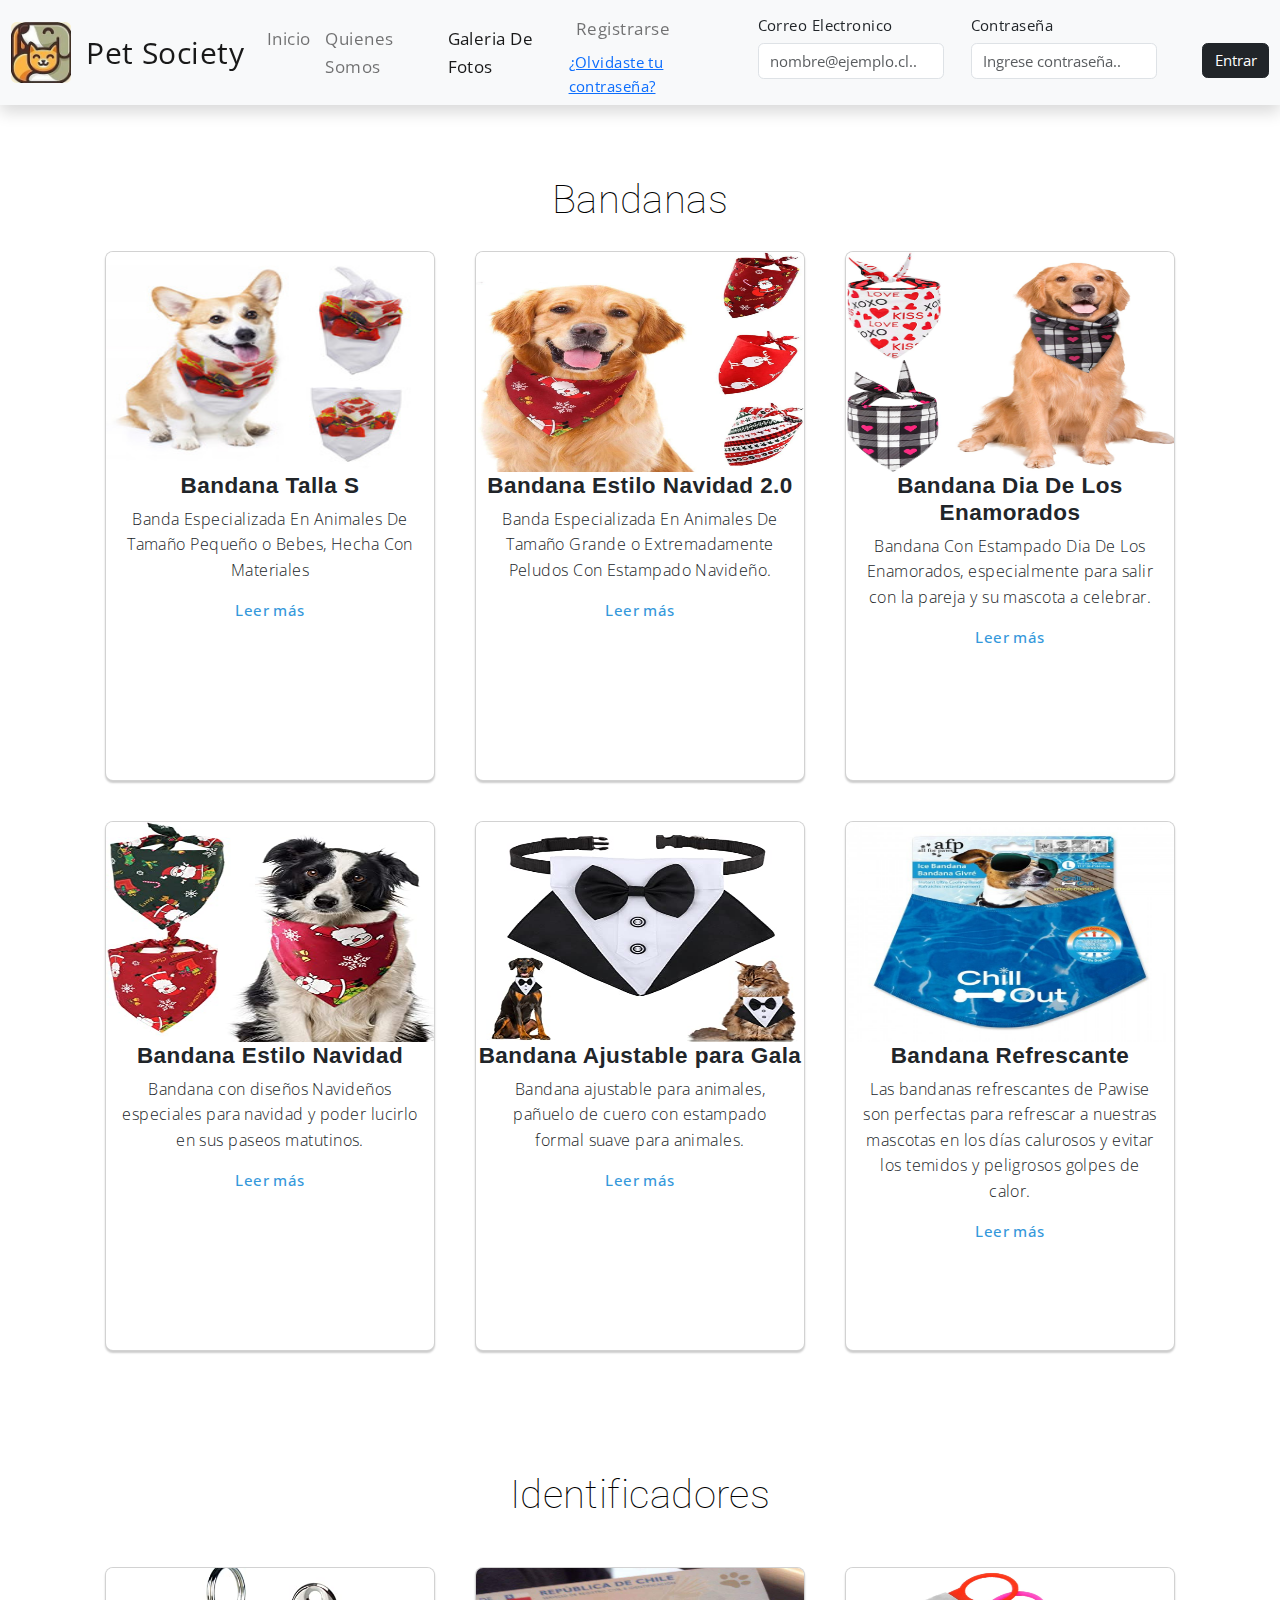
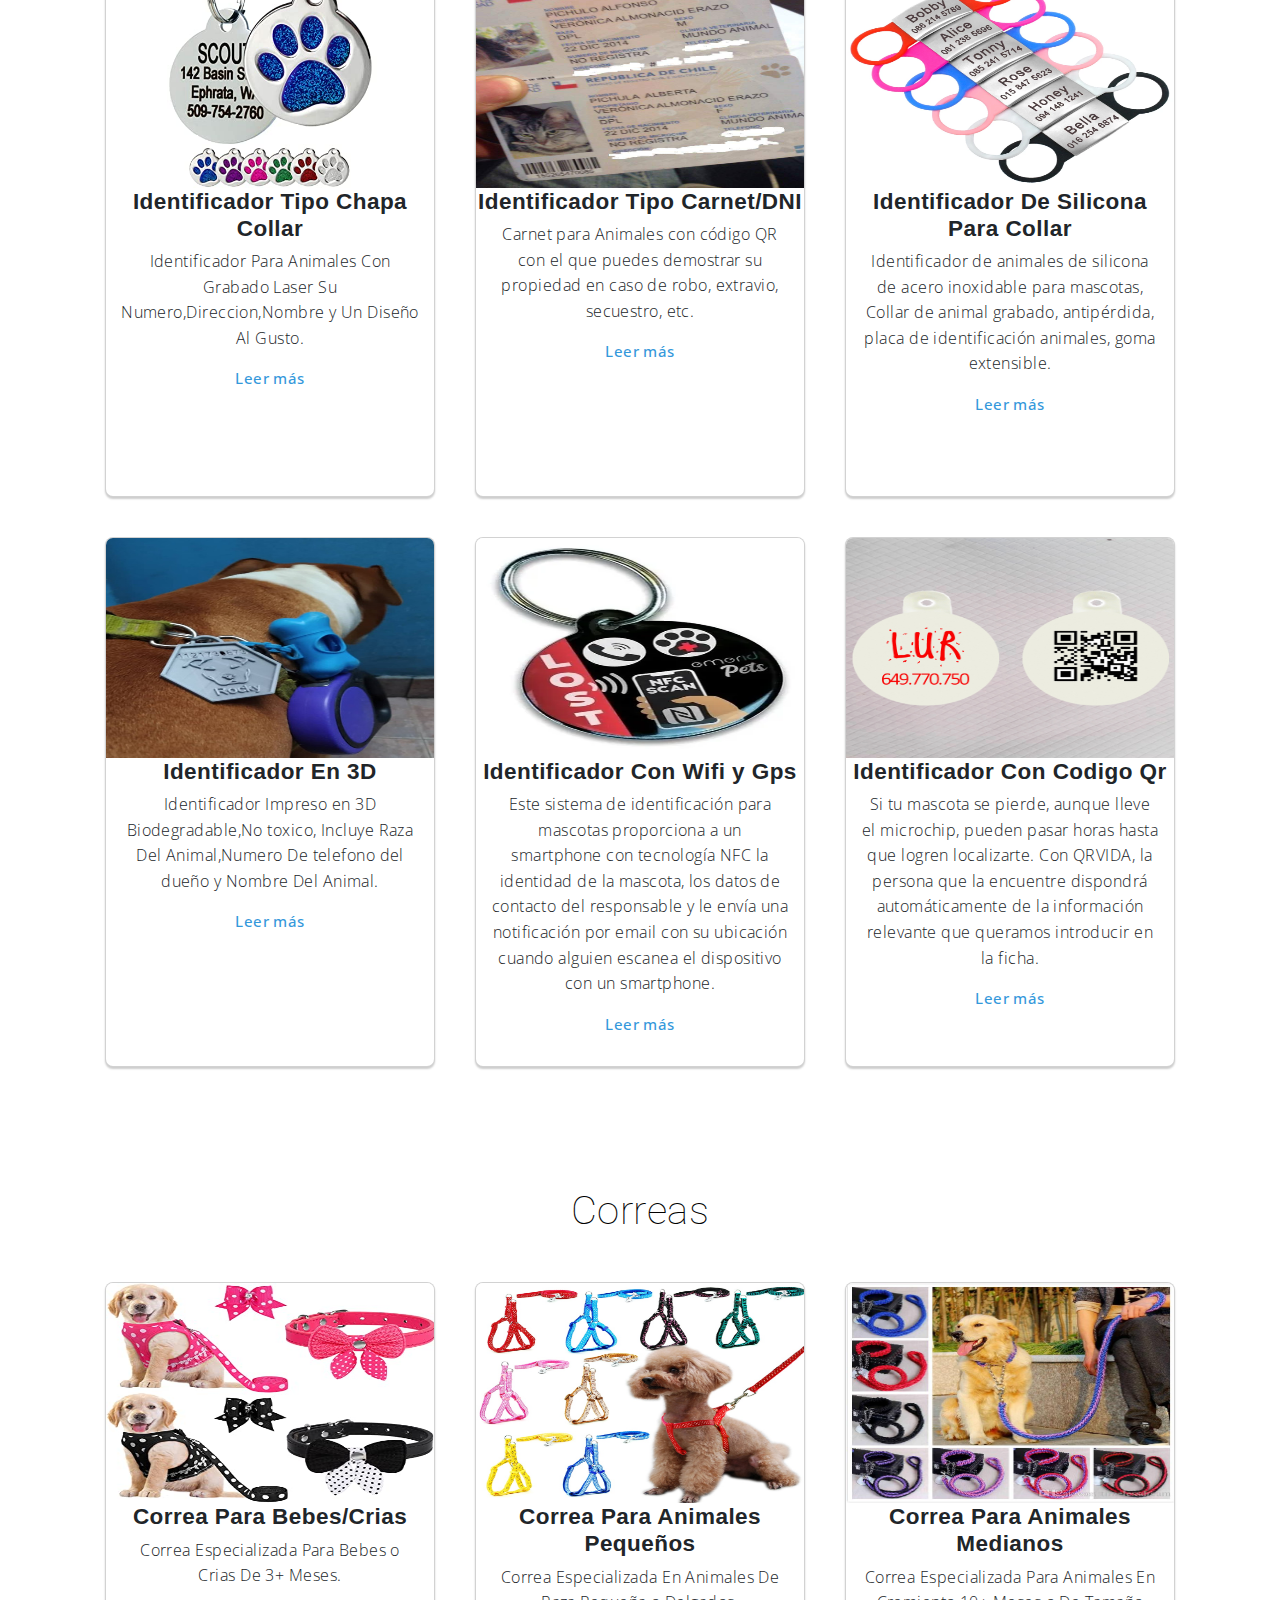
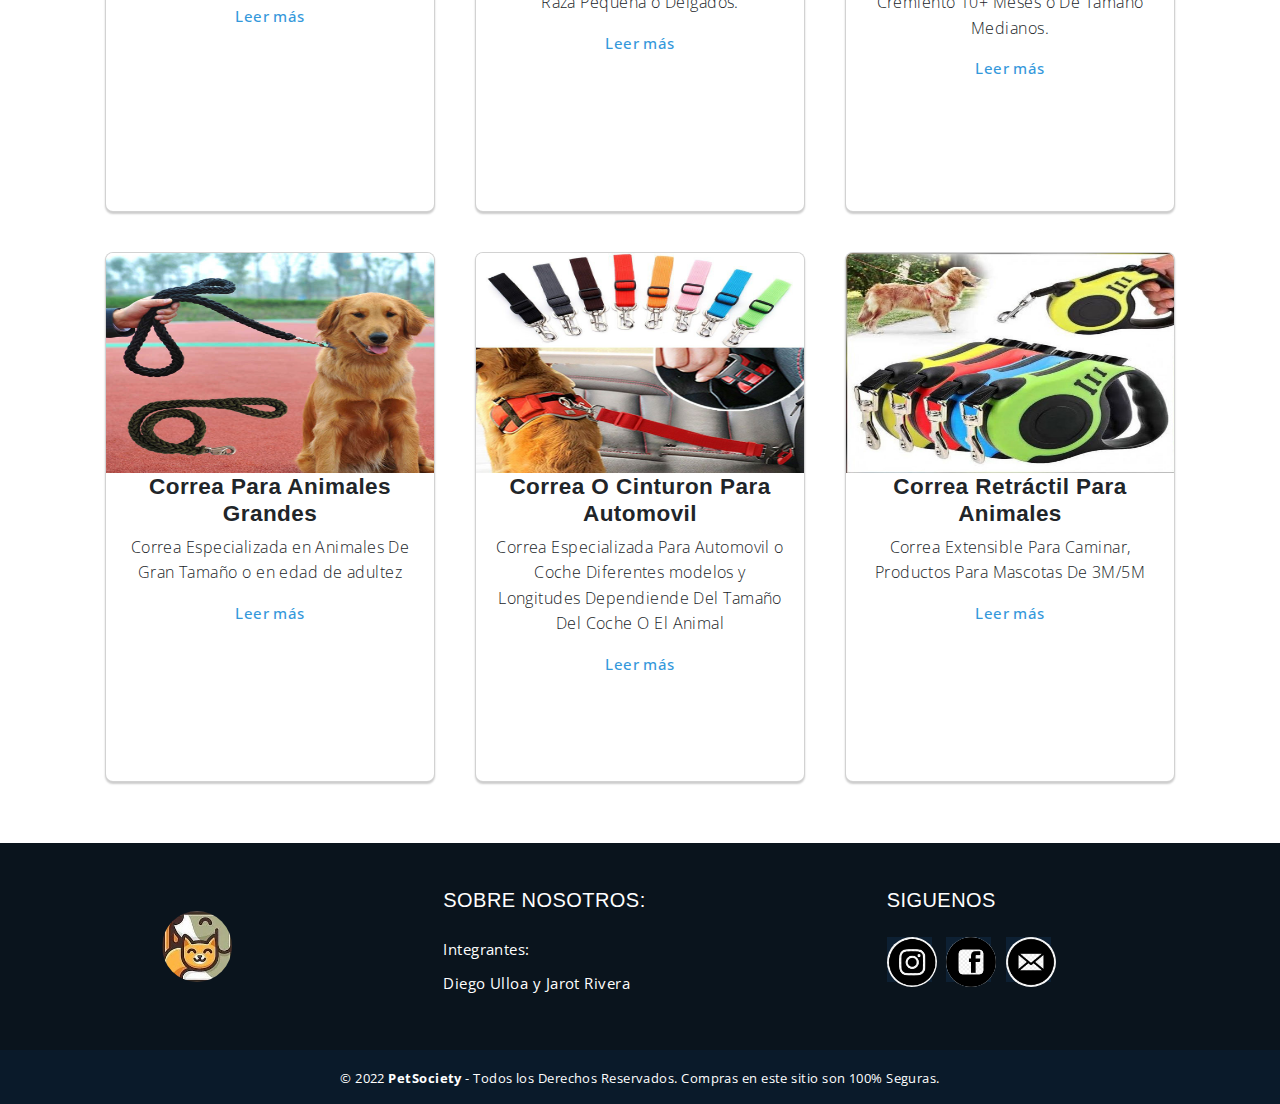
==== index1.html @ e2ead4b1 "La raja" ====
<!DOCTYPE html>
<html lang="en">
<head>
    <meta charset="UTF-8">
    <meta http-equiv="X-UA-Compatible" content="IE=edge">
    <meta name="viewport" content="width=device-width, initial-scale=1.0">
    <title>Galeria De Fotos</title>
    <link rel="stylesheet" type="text/css" href="css/bootstrap.min.css">
    <link rel="stylesheet" href="css/w3.css" type="text/css">
    <link rel="stylesheet" type="text/css" href="css/style.css">
    <link href="https://cdn.jsdelivr.net/npm/bootstrap@5.1.3/dist/css/bootstrap.min.css" rel="stylesheet">
    <link rel="stylesheet" href="css/efectos.css">
    <meta name="viewport" content="width=device-width, user-scalable=no, initial-scale=1.0, maximum-scale=1.0, minimum-scale=1.0">
</head>
<body>
    <nav class="navbar navbar-expand-lg navbar-light bg-light fixed-top shadow mb-5">
        <div class="container-fluid">
          <button class="navbar-toggler" type="button" data-bs-toggle="collapse" data-bs-target="#navbarTogglerDemo01" aria-controls="navbarTogglerDemo01" aria-expanded="false" aria-label="Toggle navigation">
            <span class="navbar-toggler-icon"></span>
          </button>
          <a class="navbar-brand" href="index.html">
            <img src="img/iconopets2.jpg" class="rounded"alt="60" width="60">
          </a>
          <div class="collapse navbar-collapse" id="navbarTogglerDemo01">
            <a class="navbar-brand" href="#" style="font-size: 30px;">Pet Society</a>
            <ul class="navbar-nav me-auto mb-2 mb-lg-0">
              <li class="nav-item">
                <a class="nav-link" aria-current="page" href="index.html" style="font-size: 17px;">Inicio</a>
              </li>
              <li class="nav-item" >
                <a class="nav-link" href="somos4.html" style="font-size: 17px;">Quienes Somos</a>
              </li>
              <li class="nav-item">
                <a class="nav-link active" href="index1.html" style="font-size: 17px;">Galeria De Fotos</a>
              </li>
            </ul>
            <ul class="navbar-nav me-auto mb-2 mb-lg-0">
              <li class="nav-item">
                <a class="nav-link" aria-current="page" href="indexregister.html" style="font-size: 17px;">Registrarse</a>
                <a href="#">¿Olvidaste tu contraseña?</a>
              </li>
              <div class="row" style="margin-left: 18px;">
                <div class="col">
                  <div class="col-lg-12">
                    <label for="exampleFormControlInput1" class="col col-form-label">Correo Electronico</label>
                    <input type="email" class="form-control" id="exampleFormControlInput1" placeholder="nombre@ejemplo.cl..">
                  </div>
                  </div>
                </div>
                <div class="row" style="margin-left: 15px;">
                  <div class="col">
                    <div class="col-lg-12">
                      <label for="inputPassword" class="col col-form-label">Contraseña</label>
                      <div class="col">
                        <input type="text1" class="form-control" id="inputPassword"placeholder="Ingrese contraseña..">
                      </div>
                  </div>
                </div>
              </div>
              <div class="col">
                <div class="row">
                  <div class="col-lg-12">
                    <button type="button" class="btn btn-dark" style="margin:auto; margin-top:35px; margin-left: 45px;">Entrar</button>
                  </div>
                </div>
              </div>
            </ul>
          </div>
        </div>
      </nav>
      <div class="container-fluid bg-light p-1">
        <br>    
        <br>     
        <div class="container">       
          <h1 class="display-5"></h1>      
           <p class="lead" ></p>     
        </div>   
      </div>
    <h1 class="title">Bandanas</h1>
    
    <div class="container">
      <div class="card">
        <img src="img/banda1.jpg">
        <h4>Bandana Talla S</h4>
        <p>Banda Especializada En Animales De Tamaño Pequeño o Bebes, Hecha Con Materiales </p>
        <a href="#">Leer más</a>
      </div>
      
      <div class="card">
          <img src="img/banda2.jpg">
          <h4>Bandana Estilo Navidad 2.0</h4>
          <p>Banda Especializada En Animales De Tamaño Grande o Extremadamente Peludos Con Estampado Navideño.</p>
          <a href="#">Leer más</a>
      </div>
      
      <div class="card">
          <img src="img/banda3.jpg">
          <h4>Bandana Dia De Los Enamorados</h4>
          <p>Bandana Con Estampado Dia De Los Enamorados, especialmente para salir con la pareja y su mascota a celebrar.</p>
          <a href="#">Leer más</a>
      </div>

      <div class="card">
          <img src="img/banda4.jpg">
          <h4>Bandana Estilo Navidad</h4>
          <p>Bandana con diseños Navideños especiales para navidad y poder lucirlo en sus paseos matutinos. </p>
          <a href="#">Leer más</a>
      </div>

      <div class="card">
          <img src="img/banda5.jpg">
          <h4>Bandana Ajustable para Gala</h4>
          <p>Bandana ajustable para animales, pañuelo de cuero con estampado formal suave para animales.</p>
          <a href="#">Leer más</a>
      </div>

      <div class="card">
          <img src="img/banda6.jpg">
          <h4>Bandana Refrescante</h4>
          <p>Las bandanas refrescantes de Pawise son perfectas para refrescar a nuestras mascotas en los días calurosos y evitar los temidos y peligrosos golpes de calor.</p>
          <a href="#">Leer más</a>
      </div>

      <h1 class="title">Identificadores</h1>
      <div class="container"></div>

      <div class="card">
          <img src="img/identi1.jpg">
          <h4>Identificador Tipo Chapa Collar</h4>
          <p>Identificador Para Animales Con Grabado Laser Su Numero,Direccion,Nombre y Un Diseño Al Gusto. </p>
          <a href="#">Leer más</a>
      </div>

      <div class="card">
          <img src="img/identi2.jpeg">
          <h4>Identificador Tipo Carnet/DNI</h4>
          <p>Carnet para Animales con código QR con el que puedes demostrar su propiedad en caso de robo, extravio, secuestro, etc.</p>
          <a href="#">Leer más</a>
      </div>

      <div class="card">
          <img src="img/identi3.webp">
          <h4>Identificador De Silicona Para Collar</h4>
          <p>Identificador de animales de silicona de acero inoxidable para mascotas, Collar de animal grabado, antipérdida, placa de identificación animales, goma extensible.</p>
          <a href="#">Leer más</a>
      </div>

      <div class="card">
          <img src="img/identi4.jpg">
          <h4>Identificador En 3D</h4>
          <p>Identificador Impreso en 3D Biodegradable,No toxico, Incluye Raza Del Animal,Numero De telefono del dueño y Nombre Del Animal.</p>
          <a href="#">Leer más</a>
        </div>

      <div class="card">
        <img src="img/identi5.webp">
        <h4>Identificador Con Wifi y Gps</h4>
        <p>Este sistema de identificación para mascotas proporciona a un smartphone con tecnología NFC la identidad de la mascota, los datos de contacto del responsable y le envía una notificación por email con su ubicación cuando alguien escanea el dispositivo con un smartphone.</p>
        <a href="#">Leer más</a>
      </div>

      <div class="card">
        <img src="img/identi6.jpg">
        <h4>Identificador Con Codigo Qr </h4>
        <p>Si tu mascota se pierde, aunque lleve el microchip, pueden pasar horas hasta que logren localizarte. Con QRVIDA, la persona que la encuentre dispondrá automáticamente de la información relevante que queramos introducir en la ficha.</p>
        <a href="#">Leer más</a>
      </div>

      <h3 class="title">Correas</h3>

      <div class="container"></div>

      <div class="card">
          <img src="img/correa1.jpg">
          <h4>Correa Para Bebes/Crias</h4>
          <p>Correa Especializada Para Bebes o Crias De 3+ Meses.</p>
          <a href="#">Leer más</a>
      </div>

      <div class="card">
          <img src="img/correa2.jpg">
          <h4>Correa Para Animales Pequeños</h4>
          <p>Correa Especializada En Animales De Raza Pequeña o Delgados.</p>
          <a href="#">Leer más</a>
      </div>

      <div class="card">
          <img src="img/correa3.jpg">
          <h4>Correa Para Animales Medianos</h4>
          <p>Correa Especializada Para Animales En Cremiento 10+ Meses o De Tamaño Medianos. </p>
          <a href="#">Leer más</a>
      </div>
      
      <div class="card">
          <img src="img/correa4.jpg">
          <h4>Correa Para Animales Grandes</h4>
          <p>Correa Especializada en Animales De Gran Tamaño o en edad de adultez</p>
          <a href="#">Leer más</a>
      </div>

      <div class="card">
        <img src="img/correa5.webp">
        <h4>Correa O Cinturon Para Automovil</h4>
        <p>Correa Especializada Para Automovil o Coche Diferentes modelos y Longitudes Dependiende Del Tamaño Del Coche O El Animal </p>
        <a href="#">Leer más</a>
      </div>
      <div class="card">
        <img src="img/correa6.jpeg">
        <h4>Correa Retráctil Para Animales</h4>
        <p>Correa Extensible Para Caminar, Productos Para Mascotas De 3M/5M</p>
        <a href="#">Leer más</a>
      </div>
    </div>
    <br><br><br><br><br><br><br><br><br><br><br><br><br><br><br><br><br><br><br><br><br><br><br><br><br><br><br><br><br><br><br><br><br><br><br><br><br><br><br><br><br><br><br><br><br><br><br><br><br><br><br><br><br><br><br><br><br><br><br><br><br><br><br><br><br><br><br><br><br><br><br><br><br><br><br><br><br><br><br><br><br><br><br><br><br><br><br><br><br><br><br><br><br><br><br><br><br><br><br><br><br><br><br><br><br><br><br><br><br><br><br><br><br><br><br><br><br><br><br><br><br><br><br><br><br><br><br><br><br><br><br><br><br><br><br><br><br><br><br><br><br><br><br><br><br><br><br><br><br><br><br><br><br><br><br><br><br><br>
  <footer class="pie-pagina">
    <div class="grupo-1">
      <div class="box">
        <figure>
          <a href="#">
            <img src="img/iconopets2.jpg" width="50" alt="50"class="rounded-circle">
          </a>
        </figure>
      </div>
      <div class="box">
        <h2>
          SOBRE NOSOTROS:
        </h2>
        <p>Integrantes:</p>
        <p>Diego Ulloa y Jarot Rivera</p>
      </div>
      <div class="box">
        <h2>SIGUENOS</h2>
        <div class="red-social">
          <a href="#">
            <img src="img/png-instragram.png"width="50" alt="50"class="rounded-circle">
          </a>
          <a href="#">
            <img src="img/png-face.png"width="50" alt="50"class="rounded-circle">
          </a>
          <a href="#">
            <img src="img/png-email.png"width="50" alt="50" class="rounded-circle">
          </a>
        </div>
      </div>
    </div>
    <div class="grupo-2">
      <small>
        &copy; 2022 <b>PetSociety</b> - Todos los Derechos Reservados. Compras en este sitio son 100% Seguras.</small>
      </small>
    </div>
  </footer>





  <script src="https://cdn.jsdelivr.net/npm/bootstrap@5.1.3/dist/js/bootstrap.bundle.min.js"></script>
</body>
</html>
---- css/style.css ----
*{
    margin:0;
    padding:0;
    box-sizing: border-box;
}
.row-content{
    margin: auto;
    margin-top: 15px;
    margin-bottom: 15px;
    padding-top: 45px;
    padding-bottom: 45px;
}
.caja{
    background-color: #0E89F5;
    margin: auto;
}
#caja1{
    height: 75px;
}
.pie-pagina{
    width: 100%;
}
.pie-pagina .grupo-1{
    width: 100%;
    background-color: #0a141d;
    max-width: auto;
    margin:auto;
    display: grid;
    grid-template-columns: repeat(3,1fr);
    grid-gap:50px;
    padding: 45px 0px;
}
.pie-pagina .grupo-1 .box figure{
    width: 100%;
    height: 100%;
    display: flex;
    justify-content: center;
    align-items: center;
}
.pie-pagina .grupo-1 .box figure img{
    width: 70px;
}
.pie-pagina .grupo-1 .box h2{
    color:#fff;
    margin-bottom: 25px;
    font-size: 20px;
}
.pie-pagina .grupo-1 .box p{
    color:#fff;
    margin-bottom: 10px;
}
.pie-pagina .grupo-1 .red-social a{
    display: inline-block;
    text-decoration: none;
    width: 45px;
    height: 45px;
    line-height: 45px;
    margin-right: 10px;
    background-color: #0d2033;
    text-align: center;
}
.pie-pagina .grupo-2{
    background-color: #0a1a2a;
    padding: 15px 10px;
    text-align: center;
    color: #FFF;
}
@media screen and (max-width:800px){
    .pie-pagina .grupo-1{
        width: 100%;
        grid-template-columns: repeat(1,1fr);
        grid-gap:30px;
        padding: 35px 10px;
    }
}
.texto{
    font-family:Cambria, Cochin, Georgia, Times, 'Times New Roman', serif;
    font-size: 20px;
    margin-left: 25px;
    margin-right: 25px;
}
---- css/efectos.css ----
@import url('https://fonts.googleapis.com/css?family=Open+Sans|Roboto');


html, body{
    margin: 0;
    padding: 0;
}

body{
    width: 100%;
    height: 100%;
    font-family: sans-serif;
    letter-spacing: 0.03em;
    line-height: 1.6;
    font-family: 'Open Sans', sans-serif;
}

.title{
    text-align: center;
    font-size: 40px;
    color: #000000;
    margin-top: 100px;
    font-weight: 100;
    font-family: 'Roboto', sans-serif;
}


.container{
    width: 100%;
    max-width: 1200px;
    height: 20px;
    display: flex;
    flex-wrap: wrap;
    justify-content: center;
    margin: auto;
}

.container .card{
    width: 330px;
    height: 530px;
    border-radius: 8px;
    box-shadow: 0 2px 2px rgba(0, 0, 0, 0.2);
    overflow: hidden;
    margin: 20px;
    text-align: center;
    transition: all 0.25s;
}

.container .card:hover{
    transform: translateY(-15px);
    box-shadow: 0 12px 16px rgba(0, 0, 0, 0.2);
}

.container .card img{
    width: 330px;
    height: 220px;
}


.container .card h4{
    font-weight: 600;
}

.container .card p{
    padding: 0 1rem;
    font-size: 16px;
    font-weight: 300;
}

.container .card a {
    font-weight: 500;
    text-decoration: none;
    color: #3498db;
}
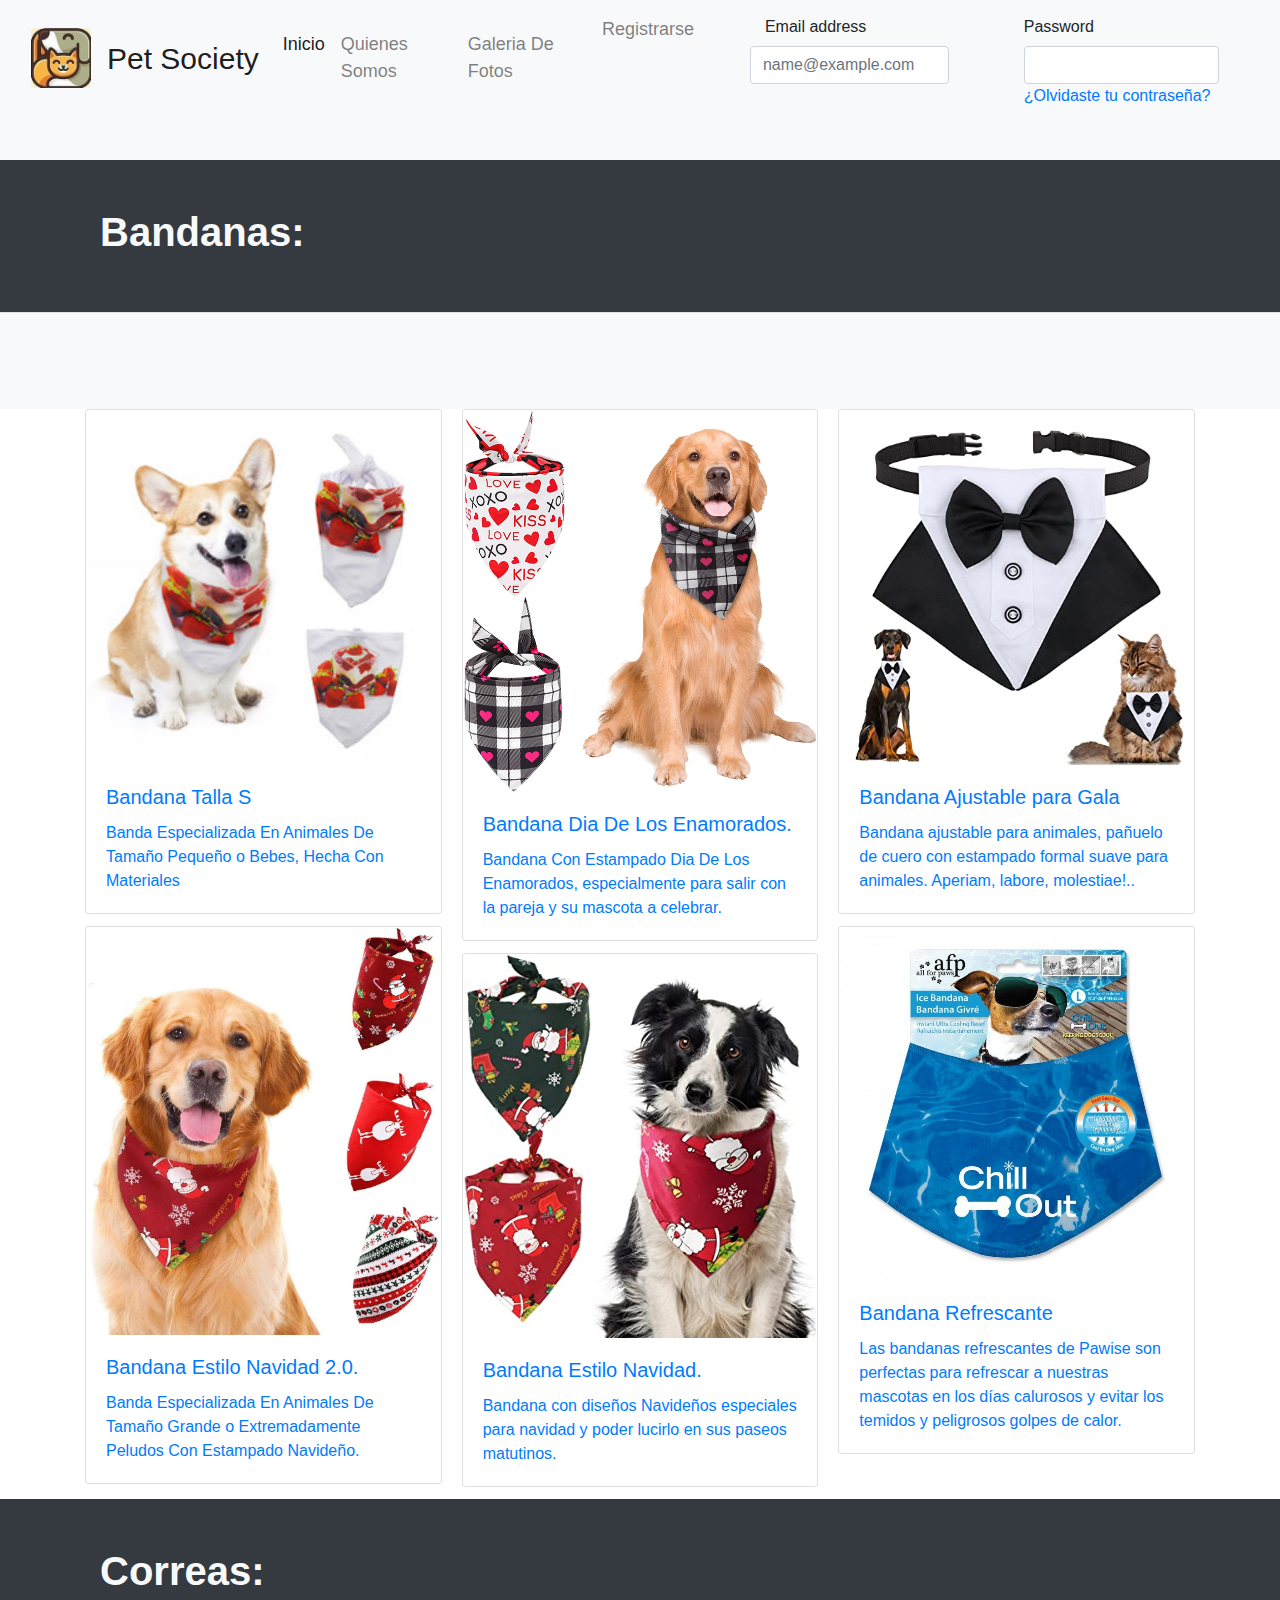
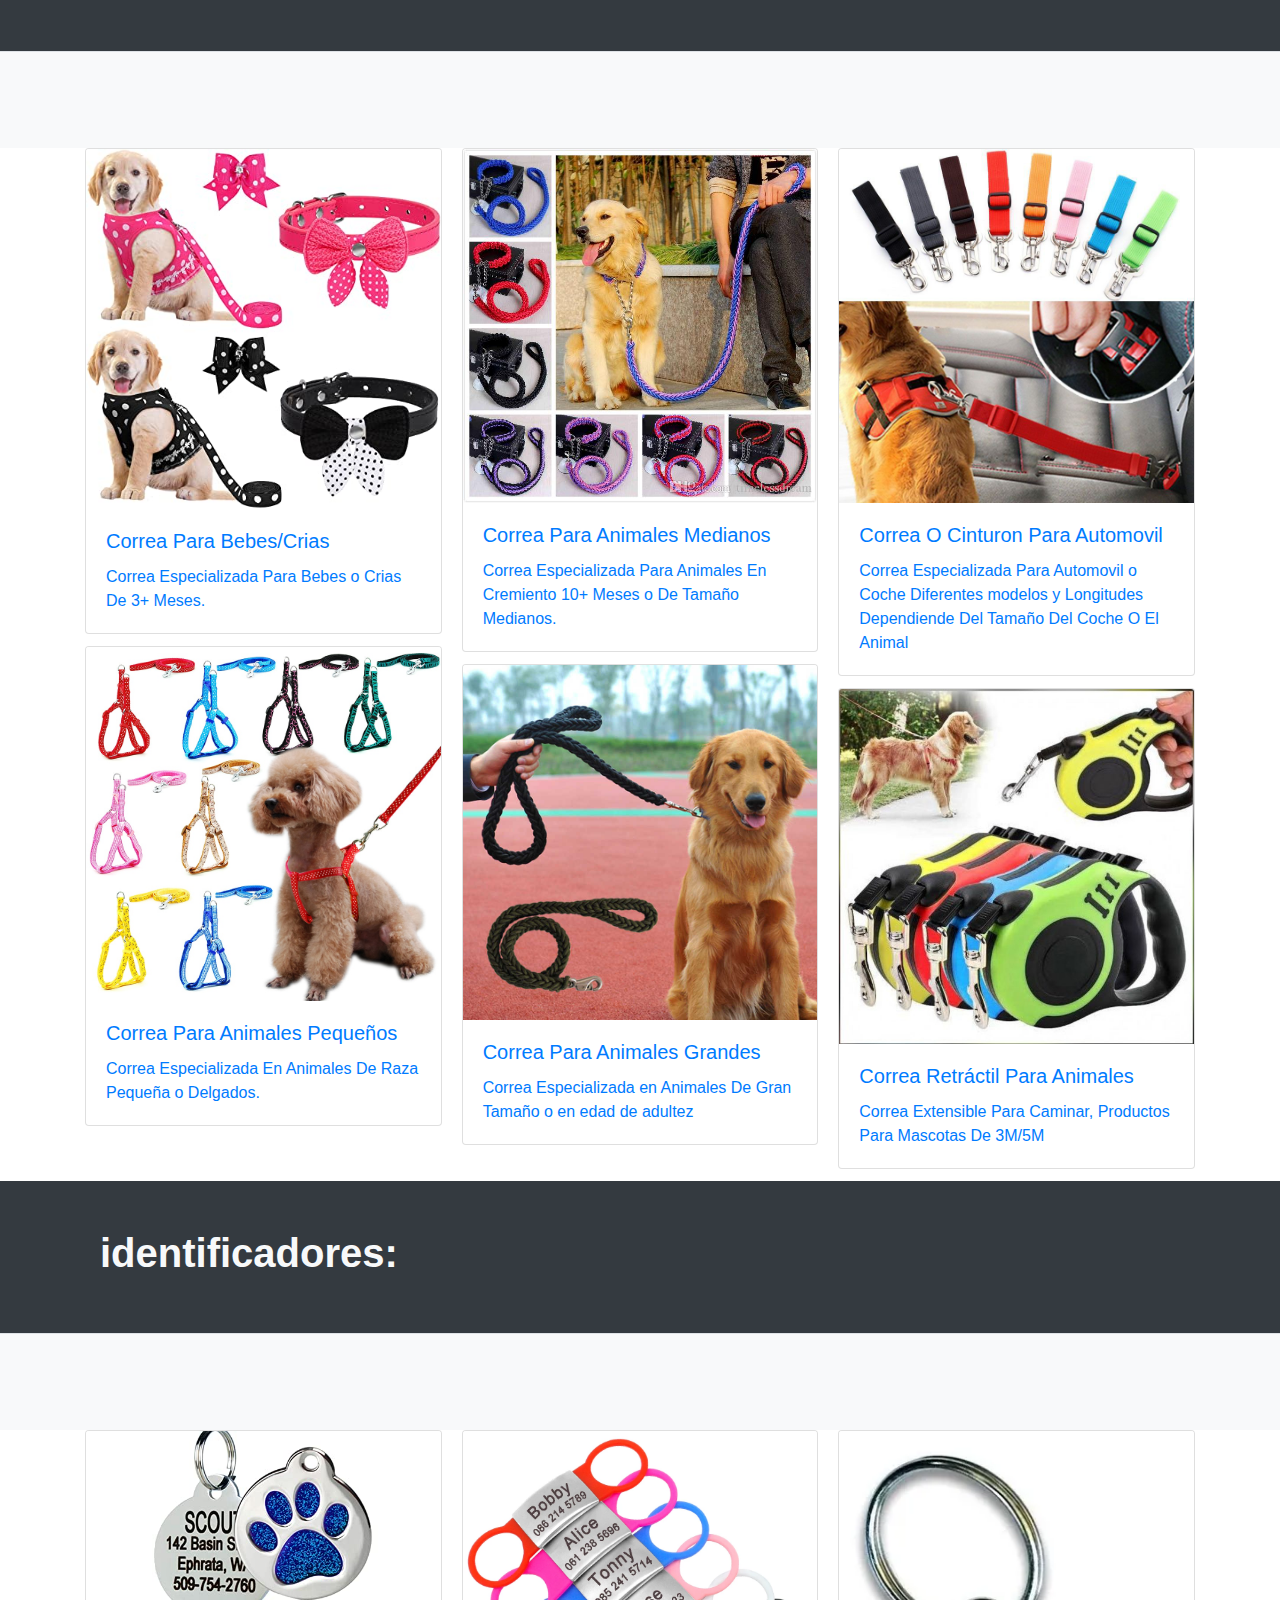
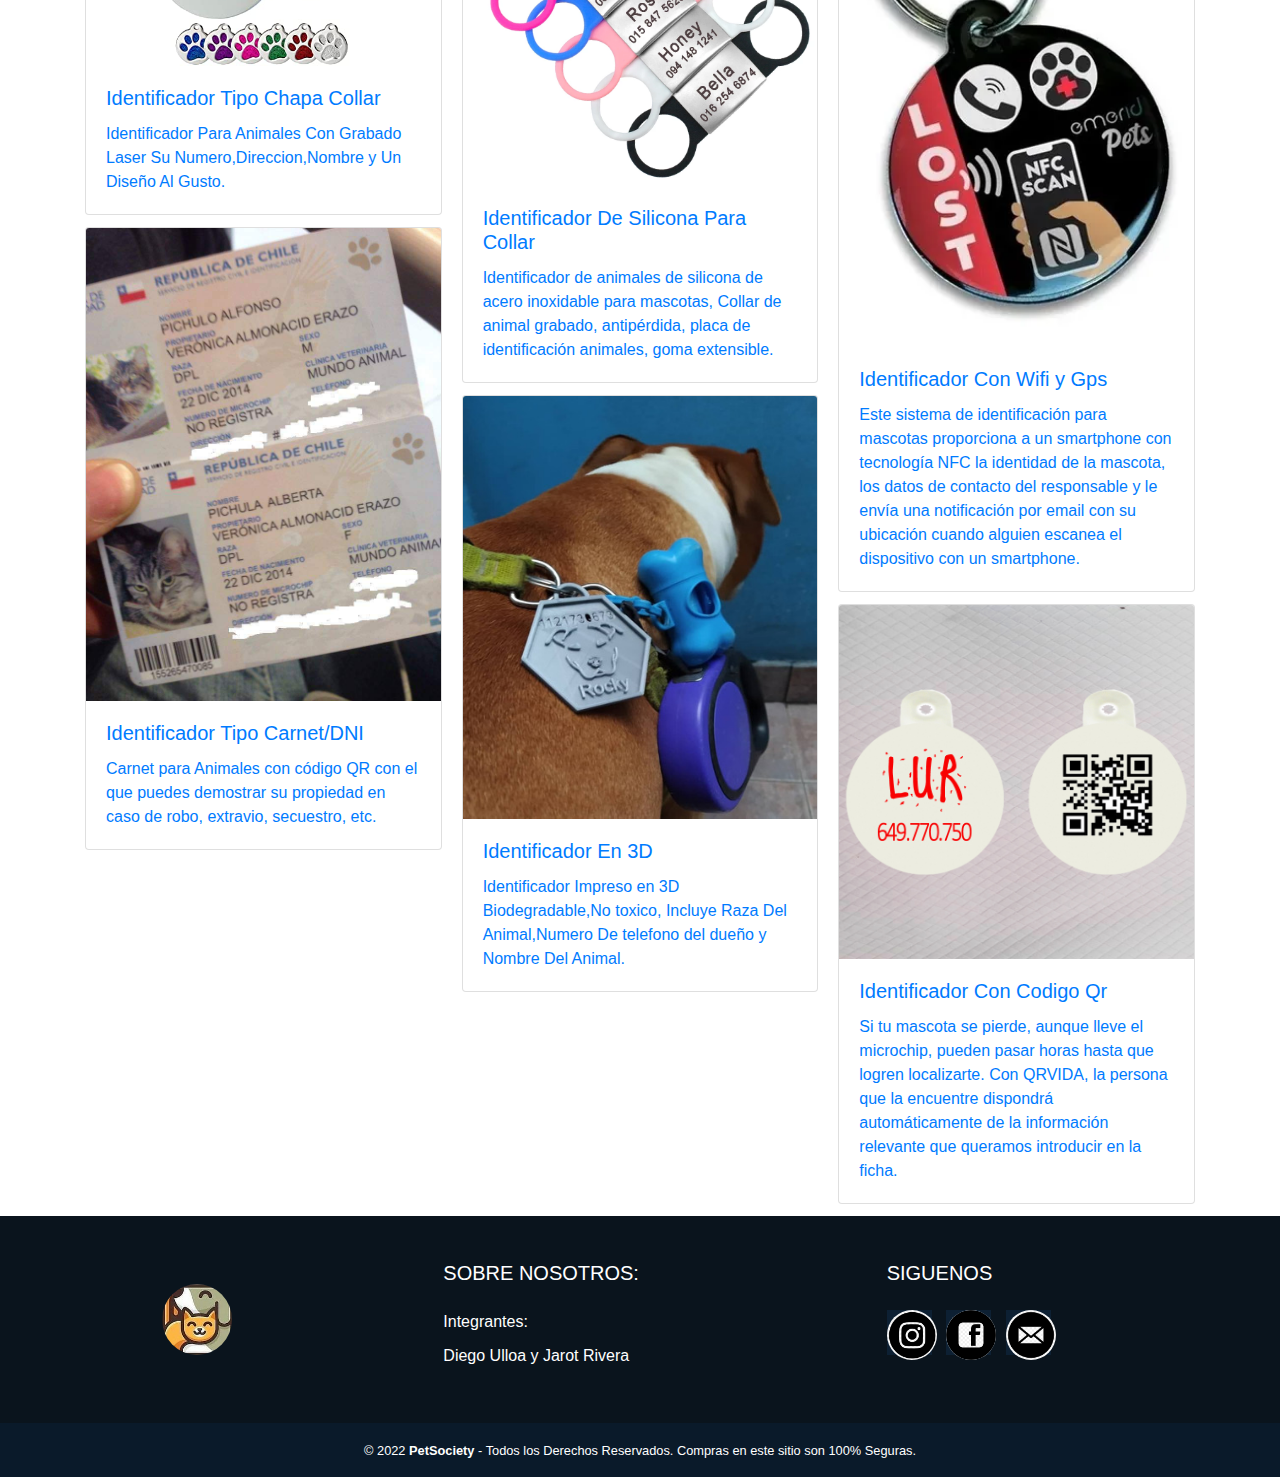
==== commit b0715865: "Update index1.html" ====
--- a/index1.html
+++ b/index1.html
@@ -1,260 +1,363 @@
 <!DOCTYPE html>
-<html lang="en">
+<html lang="en" >
 <head>
-    <meta charset="UTF-8">
-    <meta http-equiv="X-UA-Compatible" content="IE=edge">
-    <meta name="viewport" content="width=device-width, initial-scale=1.0">
-    <title>Galeria De Fotos</title>
-    <link rel="stylesheet" type="text/css" href="css/bootstrap.min.css">
-    <link rel="stylesheet" href="css/w3.css" type="text/css">
-    <link rel="stylesheet" type="text/css" href="css/style.css">
-    <link href="https://cdn.jsdelivr.net/npm/bootstrap@5.1.3/dist/css/bootstrap.min.css" rel="stylesheet">
-    <link rel="stylesheet" href="css/efectos.css">
-    <meta name="viewport" content="width=device-width, user-scalable=no, initial-scale=1.0, maximum-scale=1.0, minimum-scale=1.0">
+  <meta charset="UTF-8">
+  <meta http-equiv="X-UA-Compatible" content="IE=edge">
+  <meta name="viewport" content="width=device-width, initial-scale=1.0">
+  <title>Catalogo De Fotos/Productos</title>
+  <link href="https://maxcdn.bootstrapcdn.com/bootstrap/4.0.0/css/bootstrap.min.css" rel="stylesheet" />
+  <link rel="stylesheet" type="text/css" href="css/style.css">
+<link rel="stylesheet" href="https://use.fontawesome.com/releases/v5.2.0/css/all.css" integrity="sha384-hWVjflwFxL6sNzntih27bfxkr27PmbbK/iSvJ+a4+0owXq79v+lsFkW54bOGbiDQ" crossorigin="anonymous">
+<meta name="viewport" content="width=device-width, initial-scale=1"><link rel="stylesheet" href="./editorcartita.css">
+<meta name="viewport" content="width=device-width, user-scalable=no, initial-scale=1.0, maximum-scale=1.0, minimum-scale=1.0">
+
 </head>
 <body>
-    <nav class="navbar navbar-expand-lg navbar-light bg-light fixed-top shadow mb-5">
-        <div class="container-fluid">
-          <button class="navbar-toggler" type="button" data-bs-toggle="collapse" data-bs-target="#navbarTogglerDemo01" aria-controls="navbarTogglerDemo01" aria-expanded="false" aria-label="Toggle navigation">
-            <span class="navbar-toggler-icon"></span>
-          </button>
-          <a class="navbar-brand" href="index.html">
-            <img src="img/iconopets2.jpg" class="rounded"alt="60" width="60">
-          </a>
-          <div class="collapse navbar-collapse" id="navbarTogglerDemo01">
-            <a class="navbar-brand" href="#" style="font-size: 30px;">Pet Society</a>
-            <ul class="navbar-nav me-auto mb-2 mb-lg-0">
-              <li class="nav-item">
-                <a class="nav-link" aria-current="page" href="index.html" style="font-size: 17px;">Inicio</a>
-              </li>
-              <li class="nav-item" >
-                <a class="nav-link" href="somos4.html" style="font-size: 17px;">Quienes Somos</a>
-              </li>
-              <li class="nav-item">
-                <a class="nav-link active" href="index1.html" style="font-size: 17px;">Galeria De Fotos</a>
-              </li>
-            </ul>
-            <ul class="navbar-nav me-auto mb-2 mb-lg-0">
-              <li class="nav-item">
-                <a class="nav-link" aria-current="page" href="indexregister.html" style="font-size: 17px;">Registrarse</a>
-                <a href="#">¿Olvidaste tu contraseña?</a>
-              </li>
-              <div class="row" style="margin-left: 18px;">
-                <div class="col">
-                  <div class="col-lg-12">
-                    <label for="exampleFormControlInput1" class="col col-form-label">Correo Electronico</label>
-                    <input type="email" class="form-control" id="exampleFormControlInput1" placeholder="nombre@ejemplo.cl..">
+  <nav class="navbar navbar-expand-lg navbar-light bg-light fixed-top shadow mb-5">
+    <div class="container-fluid">
+      <button class="navbar-toggler" type="button" data-bs-toggle="collapse" data-bs-target="#navbarTogglerDemo01" aria-controls="navbarTogglerDemo01" aria-expanded="false" aria-label="Toggle navigation">
+        <span class="navbar-toggler-icon"></span>
+      </button>
+      <a class="navbar-brand" href="index.html">
+        <img src="img/iconopets2.jpg" class="rounded"alt="60" width="60">
+      </a>
+      <div class="collapse navbar-collapse" id="navbarTogglerDemo01">
+        <a class="navbar-brand" href="#" style="font-size: 30px;">Pet Society</a>
+        <ul class="navbar-nav me-auto mb-2 mb-lg-0">
+          <li class="nav-item">
+            <a class="nav-link active" aria-current="page" href="index.html" style="font-size: 18px;">Inicio</a>
+          </li>
+          <li class="nav-item" >
+            <a class="nav-link" href="somos4.html" style="font-size: 18px;">Quienes Somos</a>
+          </li>
+          <li class="nav-item">
+            <a class="nav-link" href="index1.html" style="font-size: 18px;">Galeria De Fotos</a>
+          </li>
+        </ul>
+        <ul class="navbar-nav me-auto mb-2 mb-lg-0">
+          <li class="nav-item">
+            <a class="nav-link" aria-current="page" href="#" style="font-size: 18px;">Registrarse</a>
+          </li>
+          <div class="row" style="margin-left: 18px;">
+            <div class="col">
+              <div class="col-lg-12">
+                <label for="exampleFormControlInput1" class="col col-form-label">Email address</label>
+                <input type="email" class="form-control" id="exampleFormControlInput1" placeholder="name@example.com">
+              </div>
+              </div>
+            </div>
+            <div class="row" style="margin-left: 15px;">
+              <div class="col">
+                <div class="col-lg-12">
+                  <label for="inputPassword" class="col col-form-label">Password</label>
+                  <div class="col">
+                    <input type="password" class="form-control" id="inputPassword">
+                    <a href="#">¿Olvidaste tu contraseña?</a>
                   </div>
-                  </div>
-                </div>
-                <div class="row" style="margin-left: 15px;">
-                  <div class="col">
-                    <div class="col-lg-12">
-                      <label for="inputPassword" class="col col-form-label">Contraseña</label>
-                      <div class="col">
-                        <input type="text1" class="form-control" id="inputPassword"placeholder="Ingrese contraseña..">
-                      </div>
-                  </div>
-                </div>
-              </div>
-              <div class="col">
-                <div class="row">
-                  <div class="col-lg-12">
-                    <button type="button" class="btn btn-dark" style="margin:auto; margin-top:35px; margin-left: 45px;">Entrar</button>
-                  </div>
-                </div>
-              </div>
-            </ul>
+              </div>
+            </div>
           </div>
-        </div>
-      </nav>
-      <div class="container-fluid bg-light p-1">
+        </ul>
+      </div>
+    </div>
+  </nav>
+  <div class="container-fluid bg-light p-5">
+    <br>    
+    <br>     
+    <div class="container">       
+      <h1 class="display-5"></h1>      
+       <p class="lead" ></p>     </div>   
+      </div>
+
+      <div class="container-fluid bg-dark p-5 border-bottom">
+        <div class="container">
+            <h1 class="text-light col-sm-12 col-md-12 col-lg-8 col-xl-8"><b>Bandanas:</b></h1>
+        </div>
+      </div>
+
+      <div class="container-fluid bg-light p-3">
         <br>    
         <br>     
         <div class="container">       
           <h1 class="display-5"></h1>      
-           <p class="lead" ></p>     
-        </div>   
-      </div>
-    <h1 class="title">Bandanas</h1>
-    
-    <div class="container">
-      <div class="card">
-        <img src="img/banda1.jpg">
-        <h4>Bandana Talla S</h4>
-        <p>Banda Especializada En Animales De Tamaño Pequeño o Bebes, Hecha Con Materiales </p>
-        <a href="#">Leer más</a>
-      </div>
-      
-      <div class="card">
-          <img src="img/banda2.jpg">
-          <h4>Bandana Estilo Navidad 2.0</h4>
-          <p>Banda Especializada En Animales De Tamaño Grande o Extremadamente Peludos Con Estampado Navideño.</p>
-          <a href="#">Leer más</a>
-      </div>
-      
-      <div class="card">
-          <img src="img/banda3.jpg">
-          <h4>Bandana Dia De Los Enamorados</h4>
-          <p>Bandana Con Estampado Dia De Los Enamorados, especialmente para salir con la pareja y su mascota a celebrar.</p>
-          <a href="#">Leer más</a>
-      </div>
-
-      <div class="card">
-          <img src="img/banda4.jpg">
-          <h4>Bandana Estilo Navidad</h4>
-          <p>Bandana con diseños Navideños especiales para navidad y poder lucirlo en sus paseos matutinos. </p>
-          <a href="#">Leer más</a>
-      </div>
-
-      <div class="card">
-          <img src="img/banda5.jpg">
-          <h4>Bandana Ajustable para Gala</h4>
-          <p>Bandana ajustable para animales, pañuelo de cuero con estampado formal suave para animales.</p>
-          <a href="#">Leer más</a>
-      </div>
-
-      <div class="card">
-          <img src="img/banda6.jpg">
-          <h4>Bandana Refrescante</h4>
-          <p>Las bandanas refrescantes de Pawise son perfectas para refrescar a nuestras mascotas en los días calurosos y evitar los temidos y peligrosos golpes de calor.</p>
-          <a href="#">Leer más</a>
-      </div>
-
-      <h1 class="title">Identificadores</h1>
-      <div class="container"></div>
-
-      <div class="card">
-          <img src="img/identi1.jpg">
-          <h4>Identificador Tipo Chapa Collar</h4>
-          <p>Identificador Para Animales Con Grabado Laser Su Numero,Direccion,Nombre y Un Diseño Al Gusto. </p>
-          <a href="#">Leer más</a>
-      </div>
-
-      <div class="card">
-          <img src="img/identi2.jpeg">
-          <h4>Identificador Tipo Carnet/DNI</h4>
-          <p>Carnet para Animales con código QR con el que puedes demostrar su propiedad en caso de robo, extravio, secuestro, etc.</p>
-          <a href="#">Leer más</a>
-      </div>
-
-      <div class="card">
-          <img src="img/identi3.webp">
-          <h4>Identificador De Silicona Para Collar</h4>
-          <p>Identificador de animales de silicona de acero inoxidable para mascotas, Collar de animal grabado, antipérdida, placa de identificación animales, goma extensible.</p>
-          <a href="#">Leer más</a>
-      </div>
-
-      <div class="card">
-          <img src="img/identi4.jpg">
-          <h4>Identificador En 3D</h4>
-          <p>Identificador Impreso en 3D Biodegradable,No toxico, Incluye Raza Del Animal,Numero De telefono del dueño y Nombre Del Animal.</p>
-          <a href="#">Leer más</a>
-        </div>
-
-      <div class="card">
-        <img src="img/identi5.webp">
-        <h4>Identificador Con Wifi y Gps</h4>
-        <p>Este sistema de identificación para mascotas proporciona a un smartphone con tecnología NFC la identidad de la mascota, los datos de contacto del responsable y le envía una notificación por email con su ubicación cuando alguien escanea el dispositivo con un smartphone.</p>
-        <a href="#">Leer más</a>
-      </div>
-
-      <div class="card">
-        <img src="img/identi6.jpg">
-        <h4>Identificador Con Codigo Qr </h4>
-        <p>Si tu mascota se pierde, aunque lleve el microchip, pueden pasar horas hasta que logren localizarte. Con QRVIDA, la persona que la encuentre dispondrá automáticamente de la información relevante que queramos introducir en la ficha.</p>
-        <a href="#">Leer más</a>
-      </div>
-
-      <h3 class="title">Correas</h3>
-
-      <div class="container"></div>
-
-      <div class="card">
-          <img src="img/correa1.jpg">
-          <h4>Correa Para Bebes/Crias</h4>
-          <p>Correa Especializada Para Bebes o Crias De 3+ Meses.</p>
-          <a href="#">Leer más</a>
-      </div>
-
-      <div class="card">
-          <img src="img/correa2.jpg">
-          <h4>Correa Para Animales Pequeños</h4>
-          <p>Correa Especializada En Animales De Raza Pequeña o Delgados.</p>
-          <a href="#">Leer más</a>
-      </div>
-
-      <div class="card">
-          <img src="img/correa3.jpg">
-          <h4>Correa Para Animales Medianos</h4>
-          <p>Correa Especializada Para Animales En Cremiento 10+ Meses o De Tamaño Medianos. </p>
-          <a href="#">Leer más</a>
-      </div>
-      
-      <div class="card">
-          <img src="img/correa4.jpg">
-          <h4>Correa Para Animales Grandes</h4>
-          <p>Correa Especializada en Animales De Gran Tamaño o en edad de adultez</p>
-          <a href="#">Leer más</a>
-      </div>
-
-      <div class="card">
-        <img src="img/correa5.webp">
-        <h4>Correa O Cinturon Para Automovil</h4>
-        <p>Correa Especializada Para Automovil o Coche Diferentes modelos y Longitudes Dependiende Del Tamaño Del Coche O El Animal </p>
-        <a href="#">Leer más</a>
-      </div>
-      <div class="card">
-        <img src="img/correa6.jpeg">
-        <h4>Correa Retráctil Para Animales</h4>
-        <p>Correa Extensible Para Caminar, Productos Para Mascotas De 3M/5M</p>
-        <a href="#">Leer más</a>
-      </div>
-    </div>
-    <br><br><br><br><br><br><br><br><br><br><br><br><br><br><br><br><br><br><br><br><br><br><br><br><br><br><br><br><br><br><br><br><br><br><br><br><br><br><br><br><br><br><br><br><br><br><br><br><br><br><br><br><br><br><br><br><br><br><br><br><br><br><br><br><br><br><br><br><br><br><br><br><br><br><br><br><br><br><br><br><br><br><br><br><br><br><br><br><br><br><br><br><br><br><br><br><br><br><br><br><br><br><br><br><br><br><br><br><br><br><br><br><br><br><br><br><br><br><br><br><br><br><br><br><br><br><br><br><br><br><br><br><br><br><br><br><br><br><br><br><br><br><br><br><br><br><br><br><br><br><br><br><br><br><br><br><br><br>
-  <footer class="pie-pagina">
-    <div class="grupo-1">
-      <div class="box">
-        <figure>
-          <a href="#">
-            <img src="img/iconopets2.jpg" width="50" alt="50"class="rounded-circle">
-          </a>
-        </figure>
-      </div>
-      <div class="box">
-        <h2>
-          SOBRE NOSOTROS:
-        </h2>
-        <p>Integrantes:</p>
-        <p>Diego Ulloa y Jarot Rivera</p>
-      </div>
-      <div class="box">
-        <h2>SIGUENOS</h2>
-        <div class="red-social">
-          <a href="#">
-            <img src="img/png-instragram.png"width="50" alt="50"class="rounded-circle">
-          </a>
-          <a href="#">
-            <img src="img/png-face.png"width="50" alt="50"class="rounded-circle">
-          </a>
-          <a href="#">
-            <img src="img/png-email.png"width="50" alt="50" class="rounded-circle">
-          </a>
-        </div>
-      </div>
-    </div>
-    <div class="grupo-2">
-      <small>
-        &copy; 2022 <b>PetSociety</b> - Todos los Derechos Reservados. Compras en este sitio son 100% Seguras.</small>
-      </small>
-    </div>
-  </footer>
-
-
-
-
-
-  <script src="https://cdn.jsdelivr.net/npm/bootstrap@5.1.3/dist/js/bootstrap.bundle.min.js"></script>
+           <p class="lead" ></p>     </div>   
+          </div>     
+
+      <div class="container">
+        </div>
+        <div class="container">
+          <div class="card-columns">
+            <div class="card">
+              <a href="#">
+              <img class="card-img-top" src="img/banda1.jpg" alt="Card image cap">
+              <div class="card-body">
+                <h5 class="card-title">Bandana Talla S</h5>
+                <p class="card-text">
+                  Banda Especializada En Animales De Tamaño Pequeño o Bebes, Hecha Con Materiales
+                </p>
+                
+            </div>
+              </a>
+            </div>
+            <div class="card">
+              <a href="#">
+              <img class="card-img-top" src="img/banda2.jpg" alt="Card image cap">
+              <div class="card-body">
+                <h5 class="card-title">Bandana Estilo Navidad 2.0.</h5>
+                <p class="card-text">Banda Especializada En Animales De Tamaño Grande o Extremadamente Peludos Con Estampado Navideño.</p>
+                
+              </div>
+              </a>
+            </div>
+            <div class="card">
+              <a href="#">
+              <img class="card-img-top" src="img/banda3.jpg" alt="Card image cap">
+              <div class="card-body">
+                <h5 class="card-title">Bandana Dia De Los Enamorados.</h5>
+                <p class="card-text">Bandana Con Estampado Dia De Los Enamorados, especialmente para salir con la pareja y su mascota a celebrar.</p>
+                
+              </div>
+              </a>
+            </div>
+            <div class="card">
+              <a href="#">
+              <img class="card-img-top" src="img/banda4.jpg" alt="Card image cap">
+              <div class="card-body">
+                <h5 class="card-title">Bandana Estilo Navidad.</h5>
+                <p class="card-text">Bandana con diseños Navideños especiales para navidad y poder lucirlo en sus paseos matutinos.</p>
+                
+              </div>
+              </a>
+            </div>
+            <div class="card">
+              <a href="#">
+              <img class="card-img-top" src="img/banda5.jpg" alt="Card image cap">
+              <div class="card-body">
+                <h5 class="card-title">Bandana Ajustable para Gala</h5>
+                <p class="card-text">Bandana ajustable para animales, pañuelo de cuero con estampado formal suave para animales.
+                  Aperiam, labore, molestiae!..</p>
+                
+              </div>
+              </a>
+            </div>
+            <div class="card">
+              <a href="#">
+              <img class="card-img-top" src="img/banda6.jpg" alt="Card image cap">
+              <div class="card-body">
+                <h5 class="card-title">Bandana Refrescante</h5>
+                <p class="card-text">Las bandanas refrescantes de Pawise son perfectas para refrescar a nuestras mascotas en los días calurosos y evitar los temidos y peligrosos golpes de calor.</p>
+                
+              </div>
+              </a>
+            </div>
+          </div>
+        </div>
+      </div>     
+<!-- partial:index.partial.html -->
+
+<div class="container-fluid bg-dark p-5 border-bottom">
+  <div class="container">
+      <h1 class="text-light col-sm-12 col-md-12 col-lg-8 col-xl-8"><b>Correas:</b></h1>
+  </div>
+</div>
+
+<div class="container-fluid bg-light p-3">
+  <br>    
+  <br>     
+  <div class="container">       
+    <h1 class="display-5"></h1>      
+     <p class="lead" ></p>     </div>   
+    </div>     
+
+
+
+
+<div class="container">
+  </div>
+  <div class="container">
+    <div class="card-columns">
+      <div class="card">
+        <a href="#">
+        <img class="card-img-top" src="img/correa1.jpg" alt="Card image cap">
+        <div class="card-body">
+          <h5 class="card-title">Correa Para Bebes/Crias</h5>
+          <p class="card-text">
+            Correa Especializada Para Bebes o Crias De 3+ Meses.
+          </p>
+      </div>
+        </a>
+      </div>
+      <div class="card">
+        <a href="#">
+        <img class="card-img-top" src="img/correa2.jpg" alt="Card image cap">
+        <div class="card-body">
+          <h5 class="card-title">Correa Para Animales Pequeños</h5>
+          <p class="card-text">Correa Especializada En Animales De Raza Pequeña o Delgados.</p>
+        </div>
+        </a>
+      </div>
+      <div class="card">
+        <a href="#">
+        <img class="card-img-top" src="img/correa3.jpg" alt="Card image cap">
+        <div class="card-body">
+          <h5 class="card-title">Correa Para Animales Medianos</h5>
+          <p class="card-text">Correa Especializada Para Animales En Cremiento 10+ Meses o De Tamaño Medianos.</p>
+        </div>
+        </a>
+      </div>
+      <div class="card">
+        <a href="#">
+        <img class="card-img-top" src="img/correa4.jpg" alt="Card image cap">
+        <div class="card-body">
+          <h5 class="card-title">Correa Para Animales Grandes</h5>
+          <p class="card-text">Correa Especializada en Animales De Gran Tamaño o en edad de adultez</p>
+        </div>
+        </a>
+      </div>
+      <div class="card">
+        <a href="#">
+        <img class="card-img-top" src="img/correa5.webp" alt="Card image cap">
+        <div class="card-body">
+          <h5 class="card-title">Correa O Cinturon Para Automovil</h5>
+          <p class="card-text">Correa Especializada Para Automovil o Coche Diferentes modelos y Longitudes Dependiende Del Tamaño Del Coche O El Animal </p>
+        </div>
+      </a>
+    </div>
+    <div class="card">
+      <a href="#">
+      <img class="card-img-top" src="img/correa6.jpeg" alt="Card image cap">
+      <div class="card-body">
+        <h5 class="card-title">Correa Retráctil Para Animales</h5>
+        <p class="card-text">Correa Extensible Para Caminar, Productos Para Mascotas De 3M/5M</p>
+      </div>
+      </a>
+    </div>
+    </div>
+  </div>
+</div>
+
+<div class="container-fluid bg-dark p-5 border-bottom">
+  <div class="container">
+      <h1 class="text-light col-sm-12 col-md-12 col-lg-8 col-xl-8"><b>identificadores:</b></h1>
+  </div>
+</div>
+
+<div class="container-fluid bg-light p-3">
+  <br>    
+  <br>     
+  <div class="container">       
+    <h1 class="display-5"></h1>      
+     <p class="lead" ></p>     </div>   
+    </div>     
+
+
+
+
+
+<div class="container">
+  </div>
+  <div class="container">
+    <div class="card-columns">
+      <div class="card">
+        <a href="#">
+        <img class="card-img-top" src="img/identi1.jpg" alt="Card image cap">
+        <div class="card-body">
+          <h5 class="card-title">Identificador Tipo Chapa Collar</h5>
+          <p class="card-text">
+            Identificador Para Animales Con Grabado Laser Su Numero,Direccion,Nombre y Un Diseño Al Gusto.
+          </p>
+        </div>
+        </a>
+      </div>
+      <div class="card">
+        <a href="#">
+        <img class="card-img-top" src="img/identi2.jpeg" alt="Card image cap">
+        <div class="card-body">
+          <h5 class="card-title">Identificador Tipo Carnet/DNI</h5>
+          <p class="card-text">Carnet para Animales con código QR con el que puedes demostrar su propiedad en caso de robo, extravio, secuestro, etc.</p>
+        </div>
+        </a>
+      </div>
+      <div class="card">
+        <a href="#">
+        <img class="card-img-top" src="img/identi3.webp" alt="Card image cap">
+        <div class="card-body">
+          <h5 class="card-title">Identificador De Silicona Para Collar</h5>
+          <p class="card-text">Identificador de animales de silicona de acero inoxidable para mascotas, Collar de animal grabado, antipérdida, placa de identificación animales, goma extensible.</p>
+
+        </div>
+        </a>
+      </div>
+      <div class="card">
+        <a href="#">
+        <img class="card-img-top" src="img/identi4.jpg" alt="Card image cap">
+        <div class="card-body">
+          <h5 class="card-title">Identificador En 3D</h5>
+          <p class="card-text">Identificador Impreso en 3D Biodegradable,No toxico, Incluye Raza Del Animal,Numero De telefono del dueño y Nombre Del Animal.</p>
+        </div>
+        </a>
+      </div>
+      <div class="card">
+        <a href="#">
+        <img class="card-img-top" src="img/identi5.webp" alt="Card image cap">
+        <div class="card-body">
+          <h5 class="card-title">Identificador Con Wifi y Gps</h5>
+          <p class="card-text">Este sistema de identificación para mascotas proporciona a un smartphone con tecnología NFC la identidad de la mascota, los datos de contacto del responsable y le envía una notificación por email con su ubicación cuando alguien escanea el dispositivo con un smartphone.</p>
+      </div>
+      </a>
+    </div>
+    <div class="card">
+      <a href="#">
+      <img class="card-img-top" src="img/identi6.jpg" alt="Card image cap">
+      <div class="card-body">
+        <h5 class="card-title">Identificador Con Codigo Qr</h5>
+        <p class="card-text">Si tu mascota se pierde, aunque lleve el microchip, pueden pasar horas hasta que logren localizarte. Con QRVIDA, la persona que la encuentre dispondrá automáticamente de la información relevante que queramos introducir en la ficha.</p>
+      </div>
+      </a>
+    </div>
+    </div>
+  </div>
+</div>
+<!-- partial -->
+
+<footer class="pie-pagina">
+  <div class="grupo-1">
+    <div class="box">
+      <figure>
+        <a href="#">
+          <img src="img/iconopets2.jpg" width="50" alt="50"class="rounded-circle">
+        </a>
+      </figure>
+    </div>
+    <div class="box">
+      <h2>
+        SOBRE NOSOTROS:
+      </h2>
+      <p>Integrantes:</p>
+      <p>Diego Ulloa y Jarot Rivera</p>
+    </div>
+    <div class="box">
+      <h2>SIGUENOS</h2>
+      <div class="red-social">
+        <a href="#">
+          <img src="img/png-instragram.png"width="50" alt="50"class="rounded-circle">
+        </a>
+        <a href="#">
+          <img src="img/png-face.png"width="50" alt="50"class="rounded-circle">
+        </a>
+        <a href="#">
+          <img src="img/png-email.png"width="50" alt="50" class="rounded-circle">
+        </a>
+      </div>
+    </div>
+  </div>
+  <div class="grupo-2">
+    <small>
+      &copy; 2022 <b>PetSociety</b> - Todos los Derechos Reservados. Compras en este sitio son 100% Seguras.</small>
+    </small>
+  </div>
+</footer>
+
+<script src="https://cdn.jsdelivr.net/npm/bootstrap@5.1.3/dist/js/bootstrap.bundle.min.js"></script>
 </body>
 </html>
-
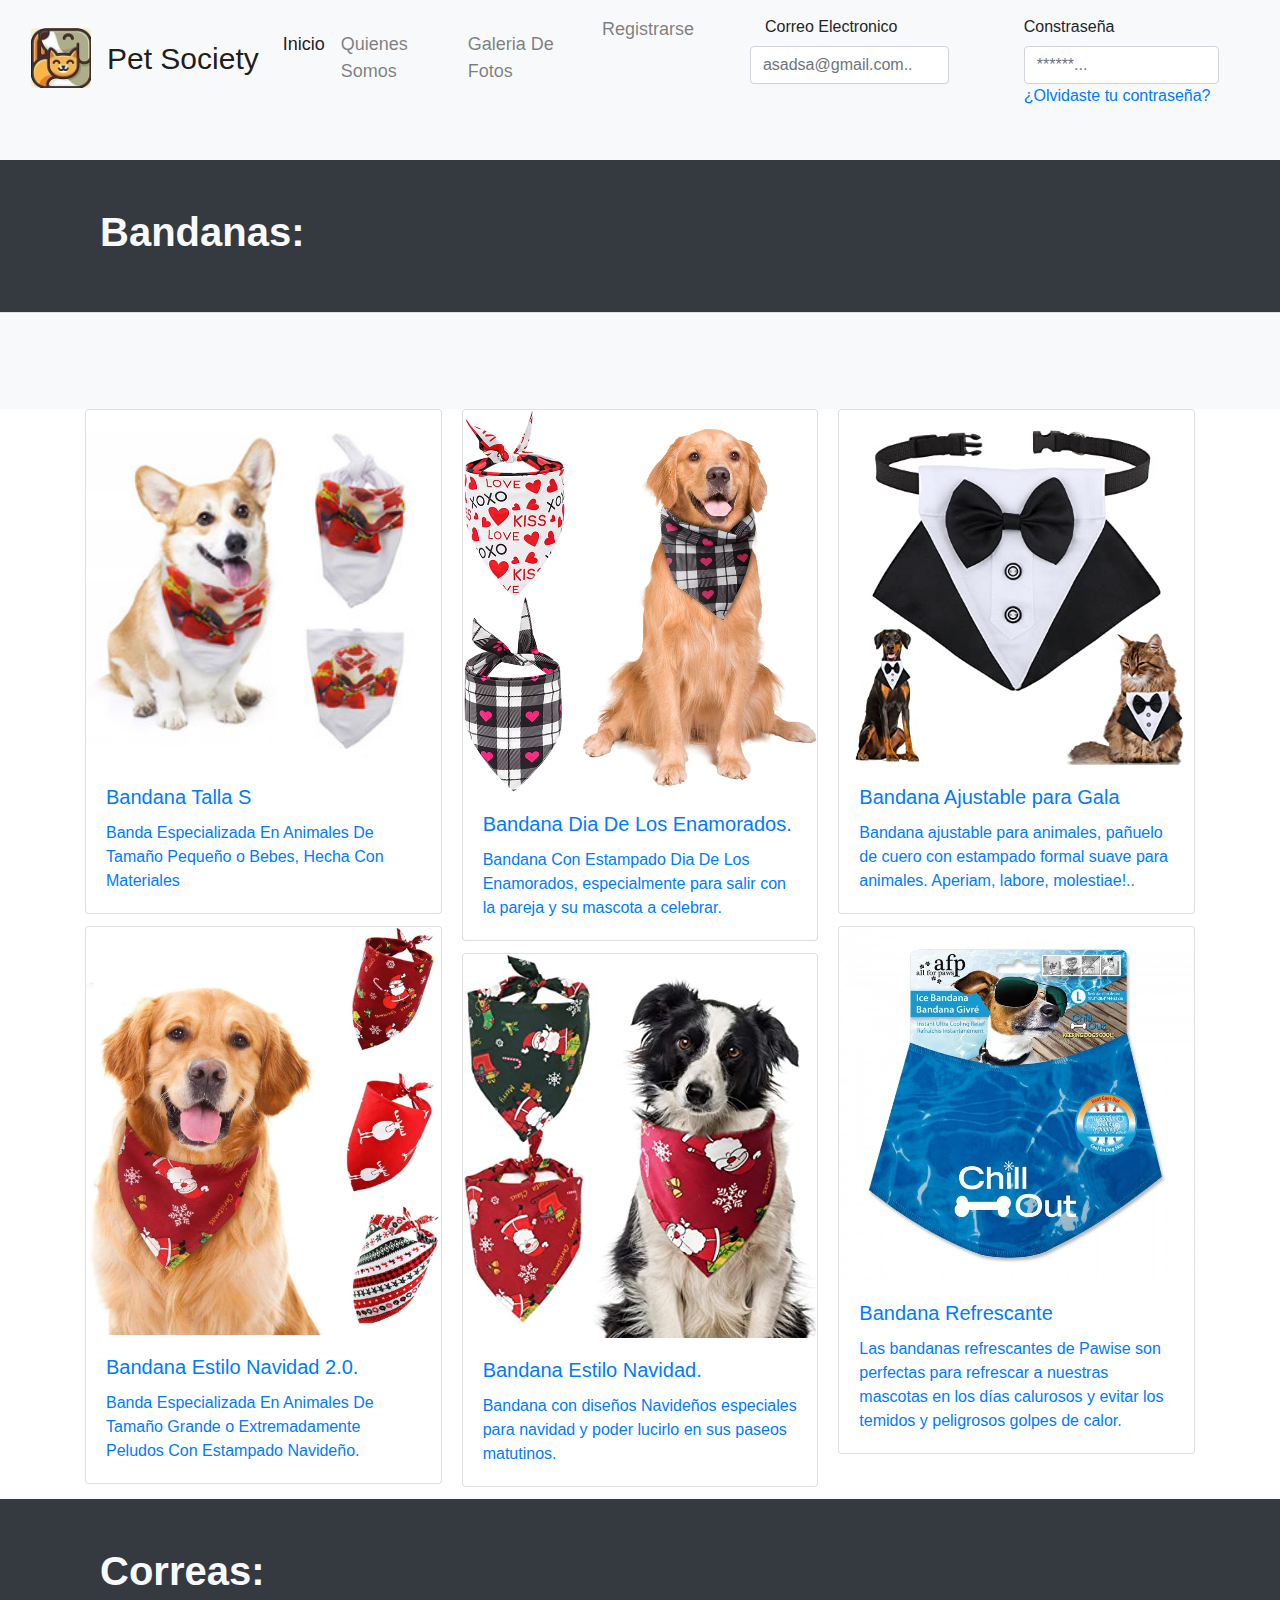
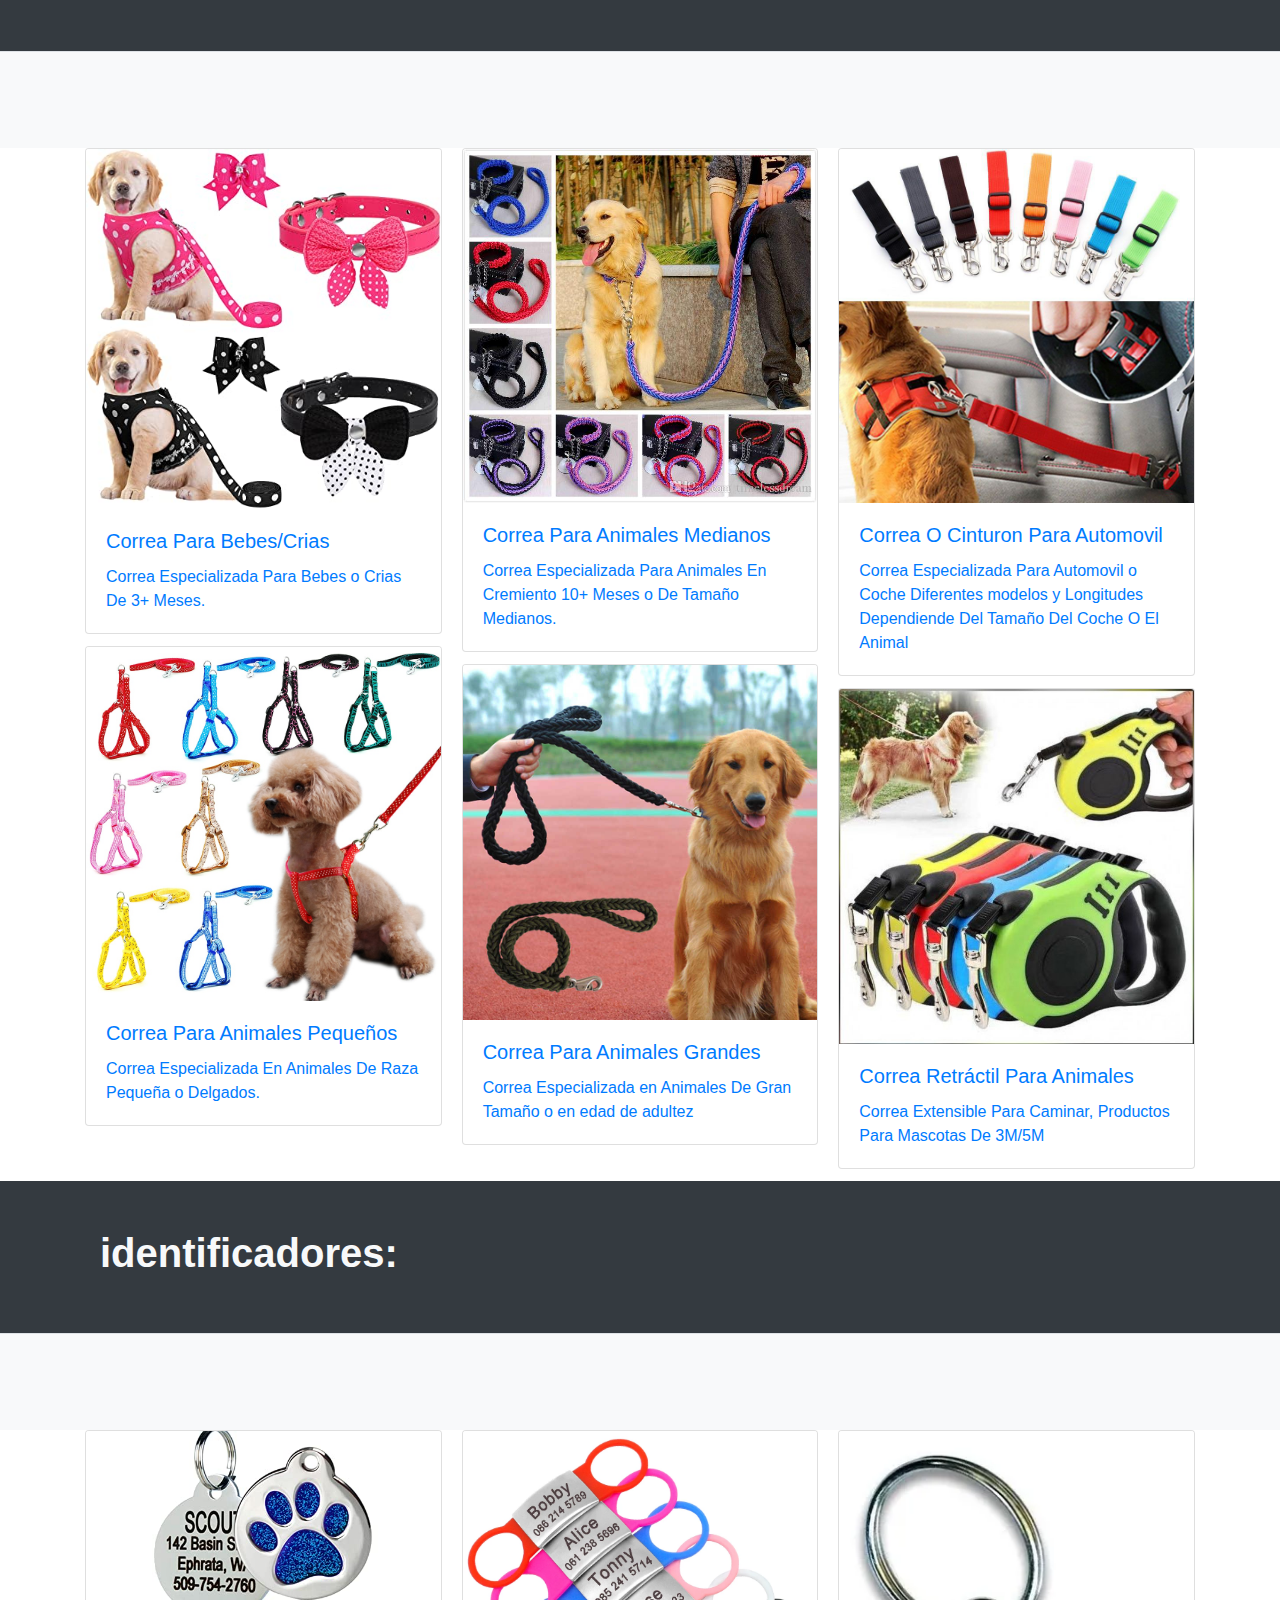
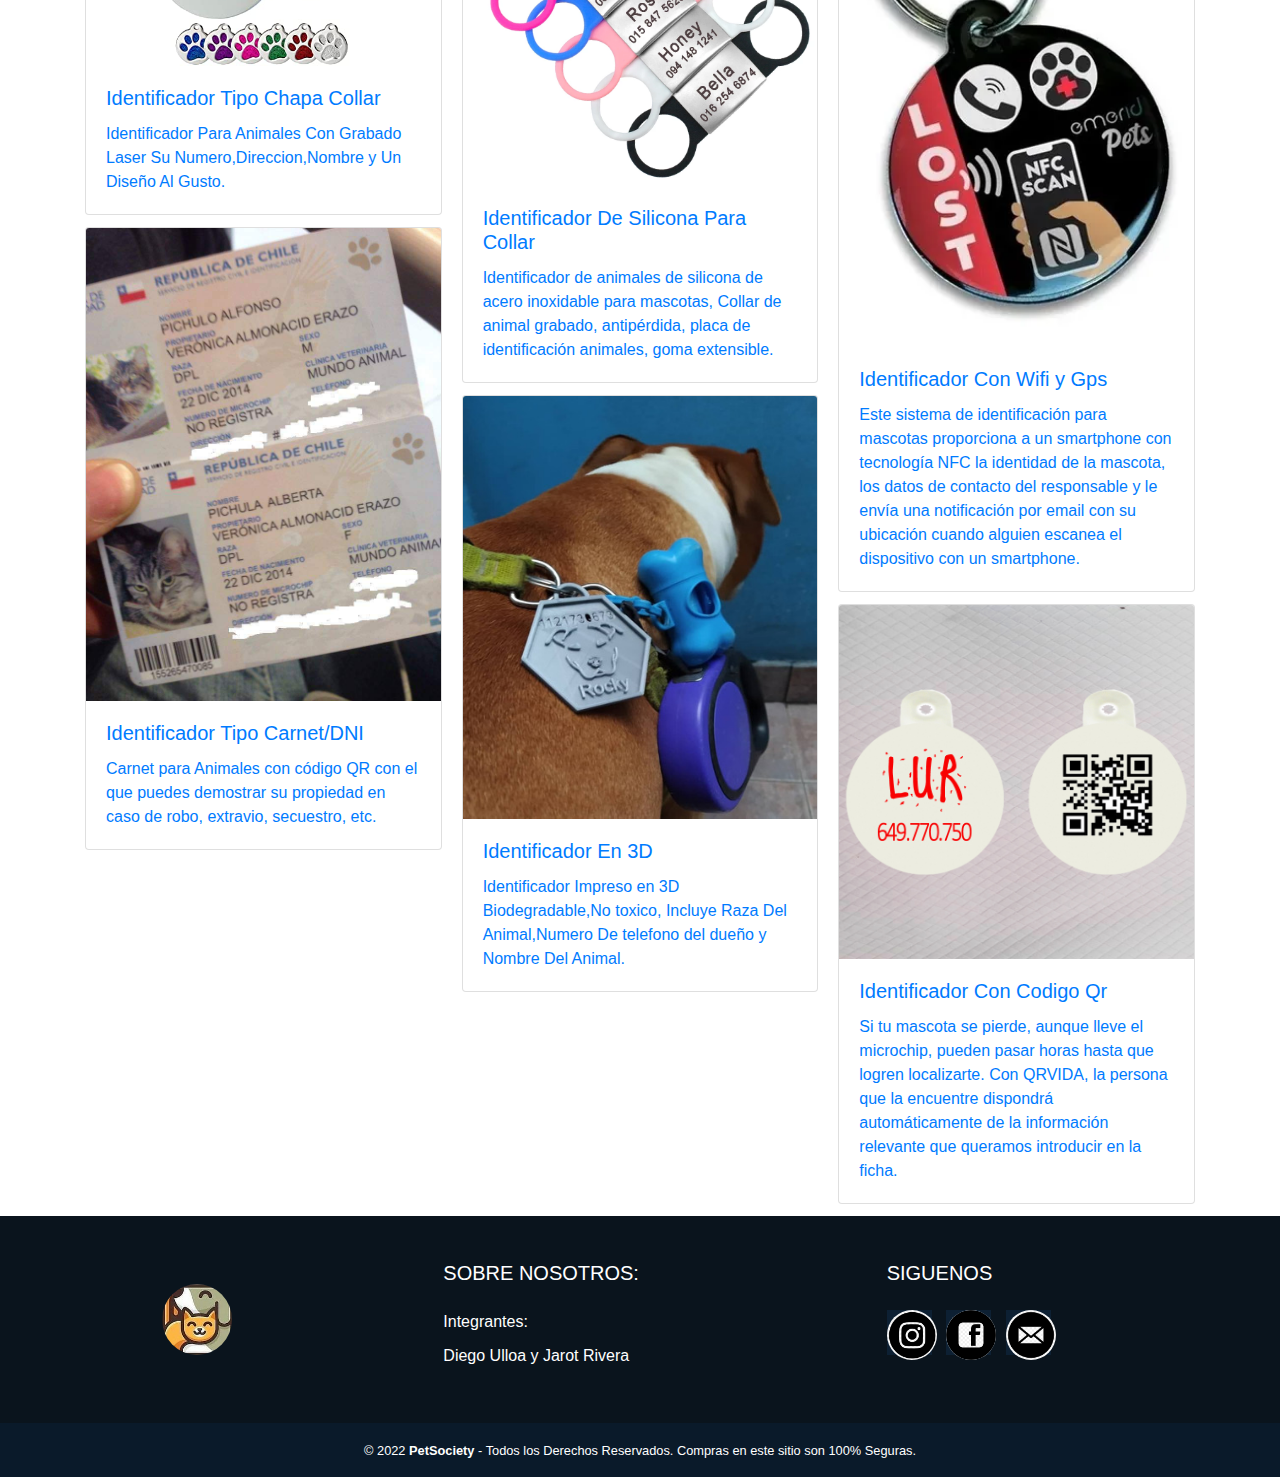
==== commit 392a43f0: "Actualizacion" ====
--- a/index1.html
+++ b/index1.html
@@ -36,22 +36,22 @@
         </ul>
         <ul class="navbar-nav me-auto mb-2 mb-lg-0">
           <li class="nav-item">
-            <a class="nav-link" aria-current="page" href="#" style="font-size: 18px;">Registrarse</a>
+            <a class="nav-link" aria-current="page" href="indexregister.html" style="font-size: 18px;">Registrarse</a>
           </li>
           <div class="row" style="margin-left: 18px;">
             <div class="col">
               <div class="col-lg-12">
-                <label for="exampleFormControlInput1" class="col col-form-label">Email address</label>
-                <input type="email" class="form-control" id="exampleFormControlInput1" placeholder="name@example.com">
+                <label for="exampleFormControlInput1" class="col col-form-label">Correo Electronico</label>
+                <input type="email" class="form-control" id="exampleFormControlInput1" placeholder="asadsa@gmail.com..">
               </div>
               </div>
             </div>
             <div class="row" style="margin-left: 15px;">
               <div class="col">
                 <div class="col-lg-12">
-                  <label for="inputPassword" class="col col-form-label">Password</label>
+                  <label for="inputPassword" class="col col-form-label">Constraseña</label>
                   <div class="col">
-                    <input type="password" class="form-control" id="inputPassword">
+                    <input type="password" class="form-control" id="inputPassword" placeholder="******...">
                     <a href="#">¿Olvidaste tu contraseña?</a>
                   </div>
               </div>
